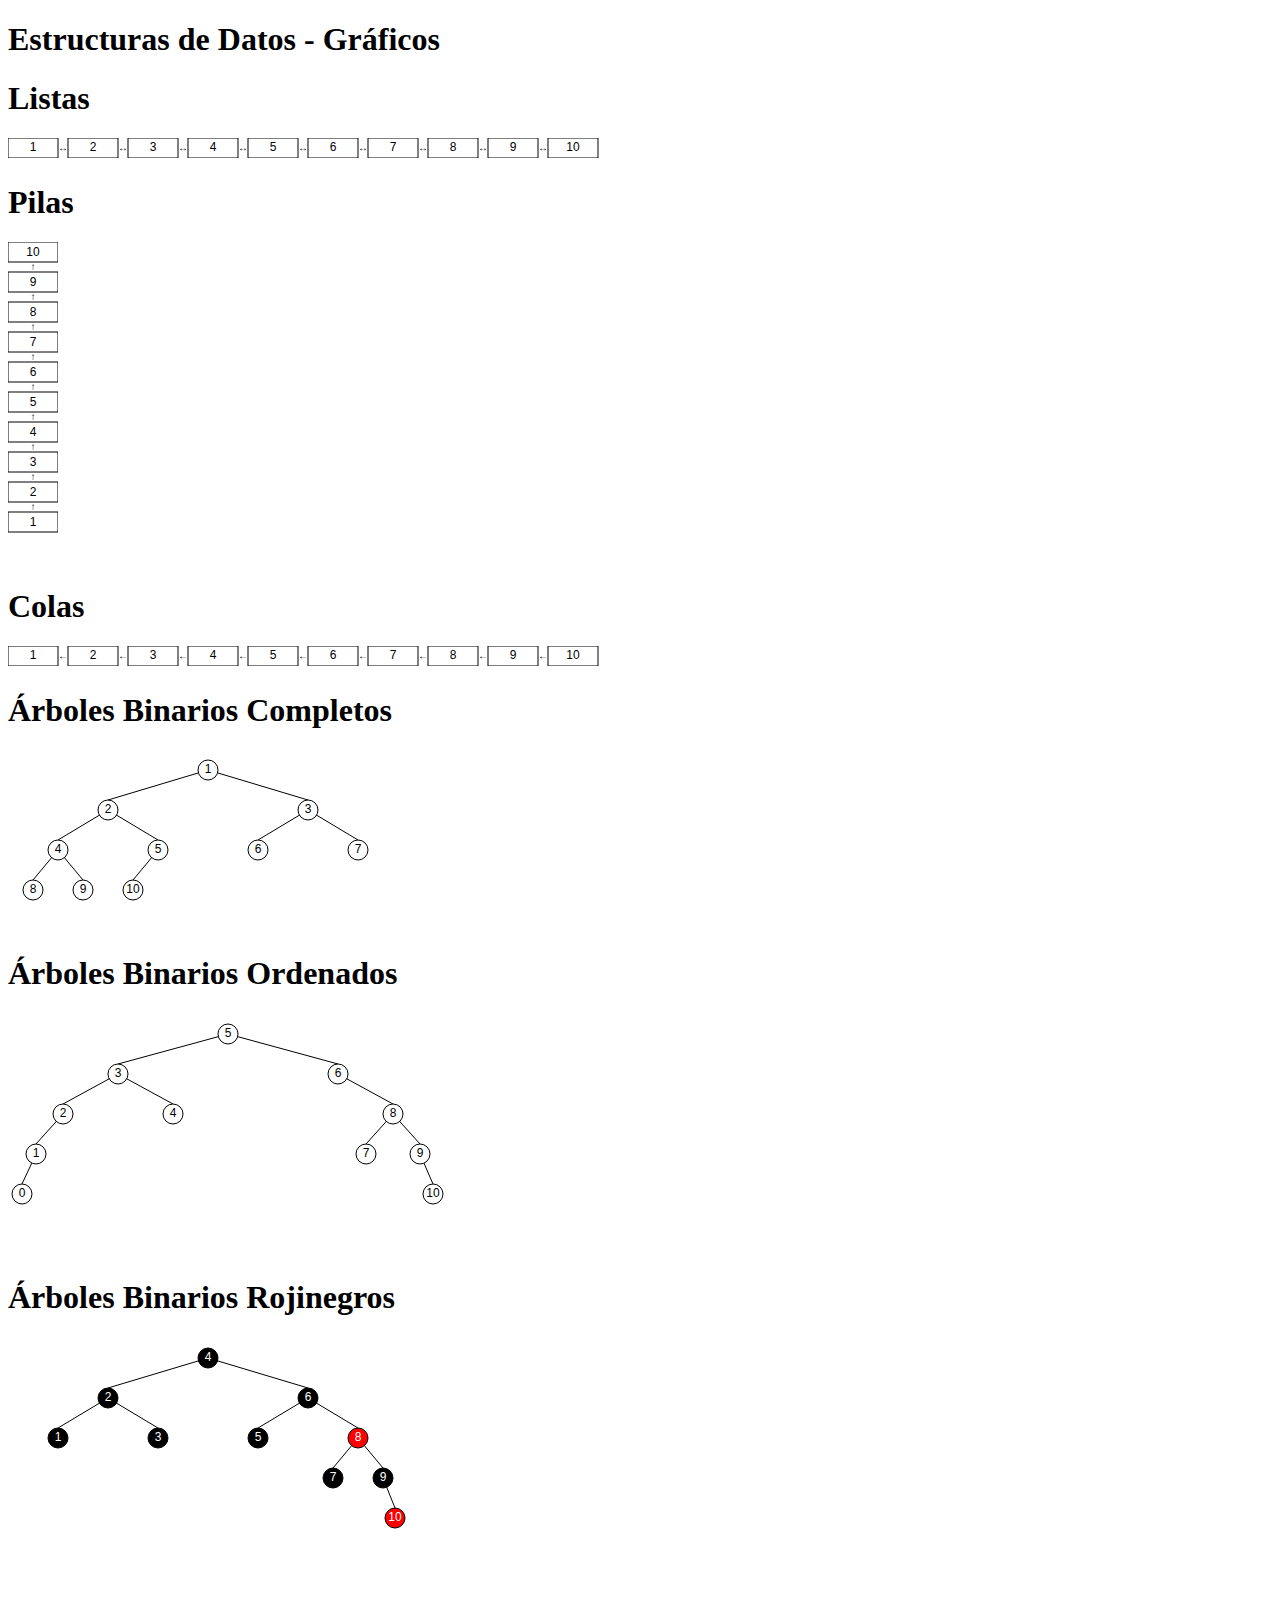
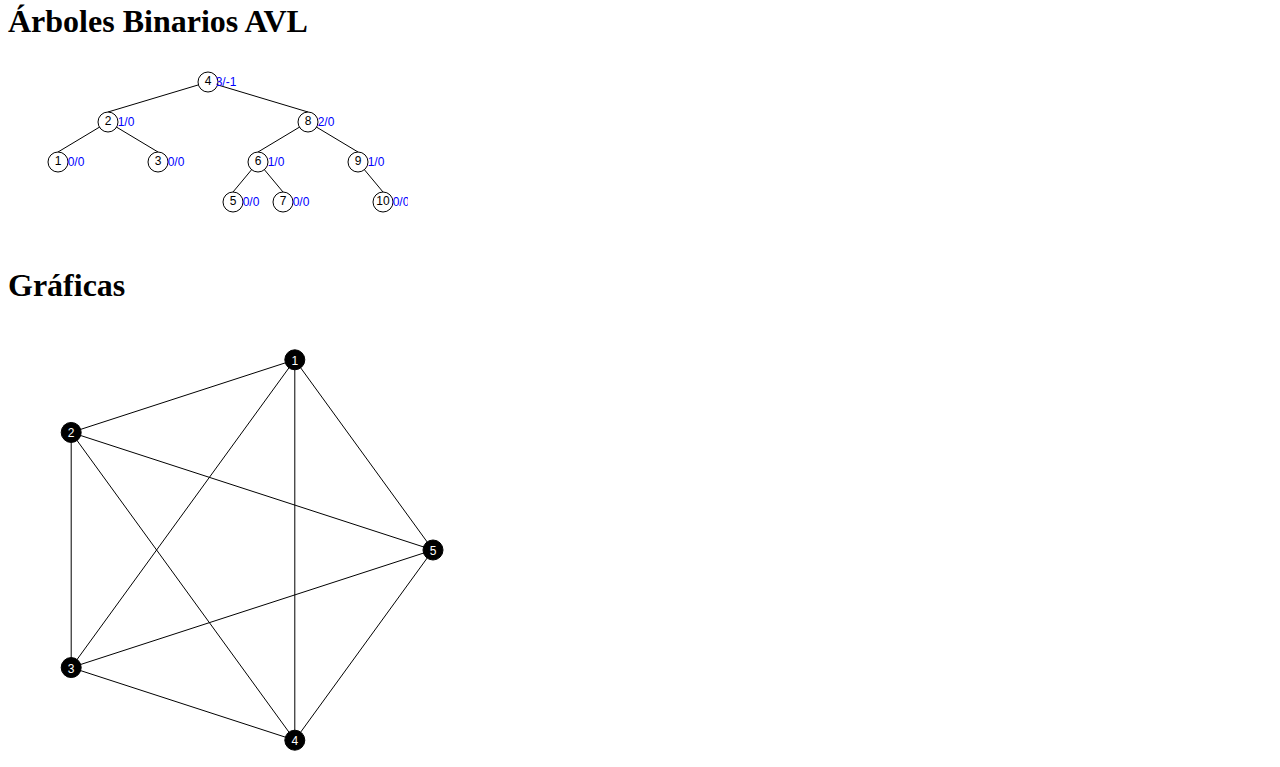
==== edd.html @ 163e1815 "Added edd page" ====
<!DOCTYPE html>
<html>
<head>  
        <meta charset="utf-8">
        <meta http-equiv="X-UA-Compatible" content="IE=edge">
        <meta name="viewport" content="width=device-width, initial-scale=1">
        <link rel="stylesheet" href="assets/css/bootstrap.min.css">
	<title>Estructuras de datos</title>
</head>
<body>
<div class="container">
    <h1>Estructuras de Datos - Gráficos</h1>
    <div class="row">
        <div class="col-sm-4">
            <h1>Listas</h1>
                <svg xmlns= 'http://www.w3.org/2000/svg'
                xmlns:xlink='http://www.w3.org/199/xlink'
                width='599' height='20'>
                <g>
                <rect x='0' y='0' width='50' height='20' stroke='black' fill='white'/>
                <text fill='black' font-family='sans-serif' font-size='10' x='55' y='13' text-anchor='middle'>&#x2194;</text>
                <text font-family='sans-serif' font-size='12' x='25' y='13' text-anchor='middle' fill='black'>1</text>
                <rect x='60' y='0' width='50' height='20' stroke='black' fill='white'/>
                <text fill='black' font-family='sans-serif' font-size='10' x='115' y='13' text-anchor='middle'>&#x2194;</text>
                <text font-family='sans-serif' font-size='12' x='85' y='13' text-anchor='middle' fill='black'>2</text>
                <rect x='120' y='0' width='50' height='20' stroke='black' fill='white'/>
                <text fill='black' font-family='sans-serif' font-size='10' x='175' y='13' text-anchor='middle'>&#x2194;</text>
                <text font-family='sans-serif' font-size='12' x='145' y='13' text-anchor='middle' fill='black'>3</text>
                <rect x='180' y='0' width='50' height='20' stroke='black' fill='white'/>
                <text fill='black' font-family='sans-serif' font-size='10' x='235' y='13' text-anchor='middle'>&#x2194;</text>
                <text font-family='sans-serif' font-size='12' x='205' y='13' text-anchor='middle' fill='black'>4</text>
                <rect x='240' y='0' width='50' height='20' stroke='black' fill='white'/>
                <text fill='black' font-family='sans-serif' font-size='10' x='295' y='13' text-anchor='middle'>&#x2194;</text>
                <text font-family='sans-serif' font-size='12' x='265' y='13' text-anchor='middle' fill='black'>5</text>
                <rect x='300' y='0' width='50' height='20' stroke='black' fill='white'/>
                <text fill='black' font-family='sans-serif' font-size='10' x='355' y='13' text-anchor='middle'>&#x2194;</text>
                <text font-family='sans-serif' font-size='12' x='325' y='13' text-anchor='middle' fill='black'>6</text>
                <rect x='360' y='0' width='50' height='20' stroke='black' fill='white'/>
                <text fill='black' font-family='sans-serif' font-size='10' x='415' y='13' text-anchor='middle'>&#x2194;</text>
                <text font-family='sans-serif' font-size='12' x='385' y='13' text-anchor='middle' fill='black'>7</text>
                <rect x='420' y='0' width='50' height='20' stroke='black' fill='white'/>
                <text fill='black' font-family='sans-serif' font-size='10' x='475' y='13' text-anchor='middle'>&#x2194;</text>
                <text font-family='sans-serif' font-size='12' x='445' y='13' text-anchor='middle' fill='black'>8</text>
                <rect x='480' y='0' width='50' height='20' stroke='black' fill='white'/>
                <text fill='black' font-family='sans-serif' font-size='10' x='535' y='13' text-anchor='middle'>&#x2194;</text>
                <text font-family='sans-serif' font-size='12' x='505' y='13' text-anchor='middle' fill='black'>9</text>
                <rect x='540' y='0' width='50' height='20' stroke='black' fill='white'/>
                <text font-family='sans-serif' font-size='12' x='565' y='13' text-anchor='middle' fill='black'>10</text>
                </g>
            </svg>

        </div>
    </div>
    <div class="row">
        <div class="col-sm-4">
        <h1>Pilas</h1> 
        <svg xmlns= 'http://www.w3.org/2000/svg'
        xmlns:xlink='http://www.w3.org/199/xlink'
        width='50' height='320'>
        <g>
        <rect x='0' y='0' width='50' height='20' stroke='black' fill='white'/>
        <text font-family='sans-serif' font-size='12' x='25' y='14' text-anchor='middle' fill='black'>10</text>
        <text fill='black' font-family='sans-serif' font-size='10' x='25' y='28' text-anchor='middle'>&#x2191;</text>
        <rect x='0' y='30' width='50' height='20' stroke='black' fill='white'/>
        <text font-family='sans-serif' font-size='12' x='25' y='44' text-anchor='middle' fill='black'>9</text>
        <text fill='black' font-family='sans-serif' font-size='10' x='25' y='58' text-anchor='middle'>&#x2191;</text>
        <rect x='0' y='60' width='50' height='20' stroke='black' fill='white'/>
        <text font-family='sans-serif' font-size='12' x='25' y='74' text-anchor='middle' fill='black'>8</text>
        <text fill='black' font-family='sans-serif' font-size='10' x='25' y='88' text-anchor='middle'>&#x2191;</text>
        <rect x='0' y='90' width='50' height='20' stroke='black' fill='white'/>
        <text font-family='sans-serif' font-size='12' x='25' y='104' text-anchor='middle' fill='black'>7</text>
        <text fill='black' font-family='sans-serif' font-size='10' x='25' y='118' text-anchor='middle'>&#x2191;</text>
        <rect x='0' y='120' width='50' height='20' stroke='black' fill='white'/>
        <text font-family='sans-serif' font-size='12' x='25' y='134' text-anchor='middle' fill='black'>6</text>
        <text fill='black' font-family='sans-serif' font-size='10' x='25' y='148' text-anchor='middle'>&#x2191;</text>
        <rect x='0' y='150' width='50' height='20' stroke='black' fill='white'/>
        <text font-family='sans-serif' font-size='12' x='25' y='164' text-anchor='middle' fill='black'>5</text>
        <text fill='black' font-family='sans-serif' font-size='10' x='25' y='178' text-anchor='middle'>&#x2191;</text>
        <rect x='0' y='180' width='50' height='20' stroke='black' fill='white'/>
        <text font-family='sans-serif' font-size='12' x='25' y='194' text-anchor='middle' fill='black'>4</text>
        <text fill='black' font-family='sans-serif' font-size='10' x='25' y='208' text-anchor='middle'>&#x2191;</text>
        <rect x='0' y='210' width='50' height='20' stroke='black' fill='white'/>
        <text font-family='sans-serif' font-size='12' x='25' y='224' text-anchor='middle' fill='black'>3</text>
        <text fill='black' font-family='sans-serif' font-size='10' x='25' y='238' text-anchor='middle'>&#x2191;</text>
        <rect x='0' y='240' width='50' height='20' stroke='black' fill='white'/>
        <text font-family='sans-serif' font-size='12' x='25' y='254' text-anchor='middle' fill='black'>2</text>
        <text fill='black' font-family='sans-serif' font-size='10' x='25' y='268' text-anchor='middle'>&#x2191;</text>
        <rect x='0' y='270' width='50' height='20' stroke='black' fill='white'/>
        <text font-family='sans-serif' font-size='12' x='25' y='284' text-anchor='middle' fill='black'>1</text>
        </g>
    </svg>
    </div>
    <div class="col-sm-4">
        <h1>Colas</h1>
        <svg xmlns= 'http://www.w3.org/2000/svg'
        xmlns:xlink='http://www.w3.org/199/xlink'
        width='650' height='20'>
        <g>
        <rect x='0' y='0' width='50' height='20' stroke='black' fill='white'/>
        <text font-family='sans-serif' font-size='12' x='25' y='13' text-anchor='middle' fill='black'>1</text>
        <text fill='black' font-family='sans-serif' font-size='10' x='55' y='13' text-anchor='middle'>&#x2190;</text>
        <rect x='60' y='0' width='50' height='20' stroke='black' fill='white'/>
        <text font-family='sans-serif' font-size='12' x='85' y='13' text-anchor='middle' fill='black'>2</text>
        <text fill='black' font-family='sans-serif' font-size='10' x='115' y='13' text-anchor='middle'>&#x2190;</text>
        <rect x='120' y='0' width='50' height='20' stroke='black' fill='white'/>
        <text font-family='sans-serif' font-size='12' x='145' y='13' text-anchor='middle' fill='black'>3</text>
        <text fill='black' font-family='sans-serif' font-size='10' x='175' y='13' text-anchor='middle'>&#x2190;</text>
        <rect x='180' y='0' width='50' height='20' stroke='black' fill='white'/>
        <text font-family='sans-serif' font-size='12' x='205' y='13' text-anchor='middle' fill='black'>4</text>
        <text fill='black' font-family='sans-serif' font-size='10' x='235' y='13' text-anchor='middle'>&#x2190;</text>
        <rect x='240' y='0' width='50' height='20' stroke='black' fill='white'/>
        <text font-family='sans-serif' font-size='12' x='265' y='13' text-anchor='middle' fill='black'>5</text>
        <text fill='black' font-family='sans-serif' font-size='10' x='295' y='13' text-anchor='middle'>&#x2190;</text>
        <rect x='300' y='0' width='50' height='20' stroke='black' fill='white'/>
        <text font-family='sans-serif' font-size='12' x='325' y='13' text-anchor='middle' fill='black'>6</text>
        <text fill='black' font-family='sans-serif' font-size='10' x='355' y='13' text-anchor='middle'>&#x2190;</text>
        <rect x='360' y='0' width='50' height='20' stroke='black' fill='white'/>
        <text font-family='sans-serif' font-size='12' x='385' y='13' text-anchor='middle' fill='black'>7</text>
        <text fill='black' font-family='sans-serif' font-size='10' x='415' y='13' text-anchor='middle'>&#x2190;</text>
        <rect x='420' y='0' width='50' height='20' stroke='black' fill='white'/>
        <text font-family='sans-serif' font-size='12' x='445' y='13' text-anchor='middle' fill='black'>8</text>
        <text fill='black' font-family='sans-serif' font-size='10' x='475' y='13' text-anchor='middle'>&#x2190;</text>
        <rect x='480' y='0' width='50' height='20' stroke='black' fill='white'/>
        <text font-family='sans-serif' font-size='12' x='505' y='13' text-anchor='middle' fill='black'>9</text>
        <text fill='black' font-family='sans-serif' font-size='10' x='535' y='13' text-anchor='middle'>&#x2190;</text>
        <rect x='540' y='0' width='50' height='20' stroke='black' fill='white'/>
        <text font-family='sans-serif' font-size='12' x='565' y='13' text-anchor='middle' fill='black'>10</text>
        </g>
    </svg>
    </div>
    </div>
    <div class="row">
        <div class="col-sm-4">
        <h1>Árboles Binarios Completos</h1>
            <svg xmlns= 'http://www.w3.org/2000/svg'
            xmlns:xlink='http://www.w3.org/199/xlink'
            width='400' height='180'>
            <g>
            <line x1='200' y1='20' x2='100' y2='50' stroke='black'/>
            <line x1='100' y1='60' x2='50' y2='90' stroke='black'/>
            <line x1='50' y1='100' x2='25' y2='130' stroke='black'/>
            <line x1='50' y1='100' x2='75' y2='130' stroke='black'/>
            <line x1='100' y1='60' x2='150' y2='90' stroke='black'/>
            <line x1='150' y1='100' x2='125' y2='130' stroke='black'/>
            <line x1='200' y1='20' x2='300' y2='50' stroke='black'/>
            <line x1='300' y1='60' x2='250' y2='90' stroke='black'/>
            <line x1='300' y1='60' x2='350' y2='90' stroke='black'/>
            <circle cx='200' cy='20' r='10' stroke='black' fill='white' />
            <text font-family='sans-serif' font-size='12' x='200' y='23' text-anchor='middle' fill='black'>1</text>
            <circle cx='100' cy='60' r='10' stroke='black' fill='white' />
            <text font-family='sans-serif' font-size='12' x='100' y='63' text-anchor='middle' fill='black'>2</text>
            <circle cx='50' cy='100' r='10' stroke='black' fill='white' />
            <text font-family='sans-serif' font-size='12' x='50' y='103' text-anchor='middle' fill='black'>4</text>
            <circle cx='25' cy='140' r='10' stroke='black' fill='white' />
            <text font-family='sans-serif' font-size='12' x='25' y='143' text-anchor='middle' fill='black'>8</text>
            <circle cx='75' cy='140' r='10' stroke='black' fill='white' />
            <text font-family='sans-serif' font-size='12' x='75' y='143' text-anchor='middle' fill='black'>9</text>
            <circle cx='150' cy='100' r='10' stroke='black' fill='white' />
            <text font-family='sans-serif' font-size='12' x='150' y='103' text-anchor='middle' fill='black'>5</text>
            <circle cx='125' cy='140' r='10' stroke='black' fill='white' />
            <text font-family='sans-serif' font-size='12' x='125' y='143' text-anchor='middle' fill='black'>10</text>
            <circle cx='300' cy='60' r='10' stroke='black' fill='white' />
            <text font-family='sans-serif' font-size='12' x='300' y='63' text-anchor='middle' fill='black'>3</text>
            <circle cx='250' cy='100' r='10' stroke='black' fill='white' />
            <text font-family='sans-serif' font-size='12' x='250' y='103' text-anchor='middle' fill='black'>6</text>
            <circle cx='350' cy='100' r='10' stroke='black' fill='white' />
            <text font-family='sans-serif' font-size='12' x='350' y='103' text-anchor='middle' fill='black'>7</text>
            </g>
        </svg>
    </div>
    <div class="col-sm-4">
        <h1>Árboles Binarios Ordenados</h1>
            <svg xmlns= 'http://www.w3.org/2000/svg'
            xmlns:xlink='http://www.w3.org/199/xlink'
            width='440' height='240'>
            <g>
            <line x1='220' y1='20' x2='110' y2='50' stroke='black'/>
            <line x1='110' y1='60' x2='55' y2='90' stroke='black'/>
            <line x1='55' y1='100' x2='28' y2='130' stroke='black'/>
            <line x1='28' y1='140' x2='14' y2='170' stroke='black'/>
            <line x1='110' y1='60' x2='165' y2='90' stroke='black'/>
            <line x1='220' y1='20' x2='330' y2='50' stroke='black'/>
            <line x1='330' y1='60' x2='385' y2='90' stroke='black'/>
            <line x1='385' y1='100' x2='358' y2='130' stroke='black'/>
            <line x1='385' y1='100' x2='412' y2='130' stroke='black'/>
            <line x1='412' y1='140' x2='425' y2='170' stroke='black'/>
            <circle cx='220' cy='20' r='10' stroke='black' fill='white' />
            <text font-family='sans-serif' font-size='12' x='220' y='23' text-anchor='middle' fill='black'>5</text>
            <circle cx='110' cy='60' r='10' stroke='black' fill='white' />
            <text font-family='sans-serif' font-size='12' x='110' y='63' text-anchor='middle' fill='black'>3</text>
            <circle cx='55' cy='100' r='10' stroke='black' fill='white' />
            <text font-family='sans-serif' font-size='12' x='55' y='103' text-anchor='middle' fill='black'>2</text>
            <circle cx='28' cy='140' r='10' stroke='black' fill='white' />
            <text font-family='sans-serif' font-size='12' x='28' y='143' text-anchor='middle' fill='black'>1</text>
            <circle cx='14' cy='180' r='10' stroke='black' fill='white' />
            <text font-family='sans-serif' font-size='12' x='14' y='183' text-anchor='middle' fill='black'>0</text>
            <circle cx='165' cy='100' r='10' stroke='black' fill='white' />
            <text font-family='sans-serif' font-size='12' x='165' y='103' text-anchor='middle' fill='black'>4</text>
            <circle cx='330' cy='60' r='10' stroke='black' fill='white' />
            <text font-family='sans-serif' font-size='12' x='330' y='63' text-anchor='middle' fill='black'>6</text>
            <circle cx='385' cy='100' r='10' stroke='black' fill='white' />
            <text font-family='sans-serif' font-size='12' x='385' y='103' text-anchor='middle' fill='black'>8</text>
            <circle cx='358' cy='140' r='10' stroke='black' fill='white' />
            <text font-family='sans-serif' font-size='12' x='358' y='143' text-anchor='middle' fill='black'>7</text>
            <circle cx='412' cy='140' r='10' stroke='black' fill='white' />
            <text font-family='sans-serif' font-size='12' x='412' y='143' text-anchor='middle' fill='black'>9</text>
            <circle cx='425' cy='180' r='10' stroke='black' fill='white' />
            <text font-family='sans-serif' font-size='12' x='425' y='183' text-anchor='middle' fill='black'>10</text>
            </g>
        </svg>
    </div>
    <div class="col-sm-4">
        <h1>Árboles Binarios Rojinegros</h1>
            <svg xmlns= 'http://www.w3.org/2000/svg'
            xmlns:xlink='http://www.w3.org/199/xlink'
            width='400' height='240'>
            <g>
            <line x1='200' y1='20' x2='100' y2='50' stroke='black'/>
            <line x1='100' y1='60' x2='50' y2='90' stroke='black'/>
            <line x1='100' y1='60' x2='150' y2='90' stroke='black'/>
            <line x1='200' y1='20' x2='300' y2='50' stroke='black'/>
            <line x1='300' y1='60' x2='250' y2='90' stroke='black'/>
            <line x1='300' y1='60' x2='350' y2='90' stroke='black'/>
            <line x1='350' y1='100' x2='325' y2='130' stroke='black'/>
            <line x1='350' y1='100' x2='375' y2='130' stroke='black'/>
            <line x1='375' y1='140' x2='387' y2='170' stroke='black'/>
            <circle cx='200' cy='20' r='10' stroke='black' fill='black' />
            <text font-family='sans-serif' font-size='12' x='200' y='23' text-anchor='middle' fill='white'>4</text>
            <circle cx='100' cy='60' r='10' stroke='black' fill='black' />
            <text font-family='sans-serif' font-size='12' x='100' y='63' text-anchor='middle' fill='white'>2</text>
            <circle cx='50' cy='100' r='10' stroke='black' fill='black' />
            <text font-family='sans-serif' font-size='12' x='50' y='103' text-anchor='middle' fill='white'>1</text>
            <circle cx='150' cy='100' r='10' stroke='black' fill='black' />
            <text font-family='sans-serif' font-size='12' x='150' y='103' text-anchor='middle' fill='white'>3</text>
            <circle cx='300' cy='60' r='10' stroke='black' fill='black' />
            <text font-family='sans-serif' font-size='12' x='300' y='63' text-anchor='middle' fill='white'>6</text>
            <circle cx='250' cy='100' r='10' stroke='black' fill='black' />
            <text font-family='sans-serif' font-size='12' x='250' y='103' text-anchor='middle' fill='white'>5</text>
            <circle cx='350' cy='100' r='10' stroke='black' fill='red' />
            <text font-family='sans-serif' font-size='12' x='350' y='103' text-anchor='middle' fill='white'>8</text>
            <circle cx='325' cy='140' r='10' stroke='black' fill='black' />
            <text font-family='sans-serif' font-size='12' x='325' y='143' text-anchor='middle' fill='white'>7</text>
            <circle cx='375' cy='140' r='10' stroke='black' fill='black' />
            <text font-family='sans-serif' font-size='12' x='375' y='143' text-anchor='middle' fill='white'>9</text>
            <circle cx='387' cy='180' r='10' stroke='black' fill='red' />
            <text font-family='sans-serif' font-size='12' x='387' y='183' text-anchor='middle' fill='white'>10</text>
            </g>
        </svg>
    </div>
    </div>
    <div class="row">
        <h1>Árboles Binarios AVL</h1>
        <svg xmlns= 'http://www.w3.org/2000/svg'
            xmlns:xlink='http://www.w3.org/199/xlink'
            width='400' height='180'>
            <g>
            <line x1='200' y1='20' x2='100' y2='50' stroke='black'/>
            <line x1='100' y1='60' x2='50' y2='90' stroke='black'/>
            <line x1='100' y1='60' x2='150' y2='90' stroke='black'/>
            <line x1='200' y1='20' x2='300' y2='50' stroke='black'/>
            <line x1='300' y1='60' x2='250' y2='90' stroke='black'/>
            <line x1='250' y1='100' x2='225' y2='130' stroke='black'/>
            <line x1='250' y1='100' x2='275' y2='130' stroke='black'/>
            <line x1='300' y1='60' x2='350' y2='90' stroke='black'/>
            <line x1='350' y1='100' x2='375' y2='130' stroke='black'/>
            <circle cx='200' cy='20' r='10' stroke='black' fill='white' />
            <text font-family='sans-serif' font-size='12' x='200' y='23' text-anchor='middle' fill='black'>4</text>
            <text font-family='sans-serif' font-size='12' x='218' y='24' text-anchor='middle' fill='#0000ff'>3/-1</text>
            <circle cx='100' cy='60' r='10' stroke='black' fill='white' />
            <text font-family='sans-serif' font-size='12' x='100' y='63' text-anchor='middle' fill='black'>2</text>
            <text font-family='sans-serif' font-size='12' x='118' y='64' text-anchor='middle' fill='#0000ff'>1/0</text>
            <circle cx='50' cy='100' r='10' stroke='black' fill='white' />
            <text font-family='sans-serif' font-size='12' x='50' y='103' text-anchor='middle' fill='black'>1</text>
            <text font-family='sans-serif' font-size='12' x='68' y='104' text-anchor='middle' fill='#0000ff'>0/0</text>
            <circle cx='150' cy='100' r='10' stroke='black' fill='white' />
            <text font-family='sans-serif' font-size='12' x='150' y='103' text-anchor='middle' fill='black'>3</text>
            <text font-family='sans-serif' font-size='12' x='168' y='104' text-anchor='middle' fill='#0000ff'>0/0</text>
            <circle cx='300' cy='60' r='10' stroke='black' fill='white' />
            <text font-family='sans-serif' font-size='12' x='300' y='63' text-anchor='middle' fill='black'>8</text>
            <text font-family='sans-serif' font-size='12' x='318' y='64' text-anchor='middle' fill='#0000ff'>2/0</text>
            <circle cx='250' cy='100' r='10' stroke='black' fill='white' />
            <text font-family='sans-serif' font-size='12' x='250' y='103' text-anchor='middle' fill='black'>6</text>
            <text font-family='sans-serif' font-size='12' x='268' y='104' text-anchor='middle' fill='#0000ff'>1/0</text>
            <circle cx='225' cy='140' r='10' stroke='black' fill='white' />
            <text font-family='sans-serif' font-size='12' x='225' y='143' text-anchor='middle' fill='black'>5</text>
            <text font-family='sans-serif' font-size='12' x='243' y='144' text-anchor='middle' fill='#0000ff'>0/0</text>
            <circle cx='275' cy='140' r='10' stroke='black' fill='white' />
            <text font-family='sans-serif' font-size='12' x='275' y='143' text-anchor='middle' fill='black'>7</text>
            <text font-family='sans-serif' font-size='12' x='293' y='144' text-anchor='middle' fill='#0000ff'>0/0</text>
            <circle cx='350' cy='100' r='10' stroke='black' fill='white' />
            <text font-family='sans-serif' font-size='12' x='350' y='103' text-anchor='middle' fill='black'>9</text>
            <text font-family='sans-serif' font-size='12' x='368' y='104' text-anchor='middle' fill='#0000ff'>1/0</text>
            <circle cx='375' cy='140' r='10' stroke='black' fill='white' />
            <text font-family='sans-serif' font-size='12' x='375' y='143' text-anchor='middle' fill='black'>10</text>
            <text font-family='sans-serif' font-size='12' x='393' y='144' text-anchor='middle' fill='#0000ff'>0/0</text>
            </g>
        </svg>
    </div>
    <div class="row">
        <h1>Gráficas</h1>
        <svg xmlns= 'http://www.w3.org/2000/svg'
            xmlns:xlink='http://www.w3.org/199/xlink'
            width='440.000000' height='430.000000'>
            <g>
            <line x1='286.803399' y1='34.788697' x2='63.196601' y2='107.442950' stroke='black' stroke-width='1'/>
            <line x1='286.803399' y1='34.788697' x2='63.196601' y2='342.557050' stroke='black' stroke-width='1'/>
            <line x1='286.803399' y1='34.788697' x2='286.803399' y2='415.211303' stroke='black' stroke-width='1'/>
            <line x1='286.803399' y1='34.788697' x2='425.000000' y2='225.000000' stroke='black' stroke-width='1'/>
            <circle cx='286.803399' cy='34.788697' r='10' stroke='black' fill='black' />
            <text font-family='sans-serif' font-size='12' x='286.803399' y='39.788697' text-anchor='middle' fill='white'>1</text>
            <line x1='63.196601' y1='107.442950' x2='63.196601' y2='342.557050' stroke='black' stroke-width='1'/>
            <line x1='63.196601' y1='107.442950' x2='286.803399' y2='415.211303' stroke='black' stroke-width='1'/>
            <line x1='63.196601' y1='107.442950' x2='425.000000' y2='225.000000' stroke='black' stroke-width='1'/>
            <circle cx='63.196601' cy='107.442950' r='10' stroke='black' fill='black' />
            <text font-family='sans-serif' font-size='12' x='63.196601' y='112.442950' text-anchor='middle' fill='white'>2</text>
            <line x1='63.196601' y1='342.557050' x2='286.803399' y2='415.211303' stroke='black' stroke-width='1'/>
            <line x1='63.196601' y1='342.557050' x2='425.000000' y2='225.000000' stroke='black' stroke-width='1'/>
            <circle cx='63.196601' cy='342.557050' r='10' stroke='black' fill='black' />
            <text font-family='sans-serif' font-size='12' x='63.196601' y='347.557050' text-anchor='middle' fill='white'>3</text>
            <line x1='286.803399' y1='415.211303' x2='425.000000' y2='225.000000' stroke='black' stroke-width='1'/>
            <circle cx='286.803399' cy='415.211303' r='10' stroke='black' fill='black' />
            <text font-family='sans-serif' font-size='12' x='286.803399' y='420.211303' text-anchor='middle' fill='white'>4</text>
            <circle cx='425.000000' cy='225.000000' r='10' stroke='black' fill='black' />
            <text font-family='sans-serif' font-size='12' x='425.000000' y='230.000000' text-anchor='middle' fill='white'>5</text>
            </g>
        </svg>
    </div>
</div>
<!-- jQuery (necessary for Bootstrap's JavaScript plugins) -->
    <script src="https://ajax.googleapis.com/ajax/libs/jquery/1.12.4/jquery.min.js"></script>
    <!-- Include all compiled plugins (below), or include individual files as needed -->
    <script src="assets/js/bootstrap.min.js"></script>
</body>
</html>
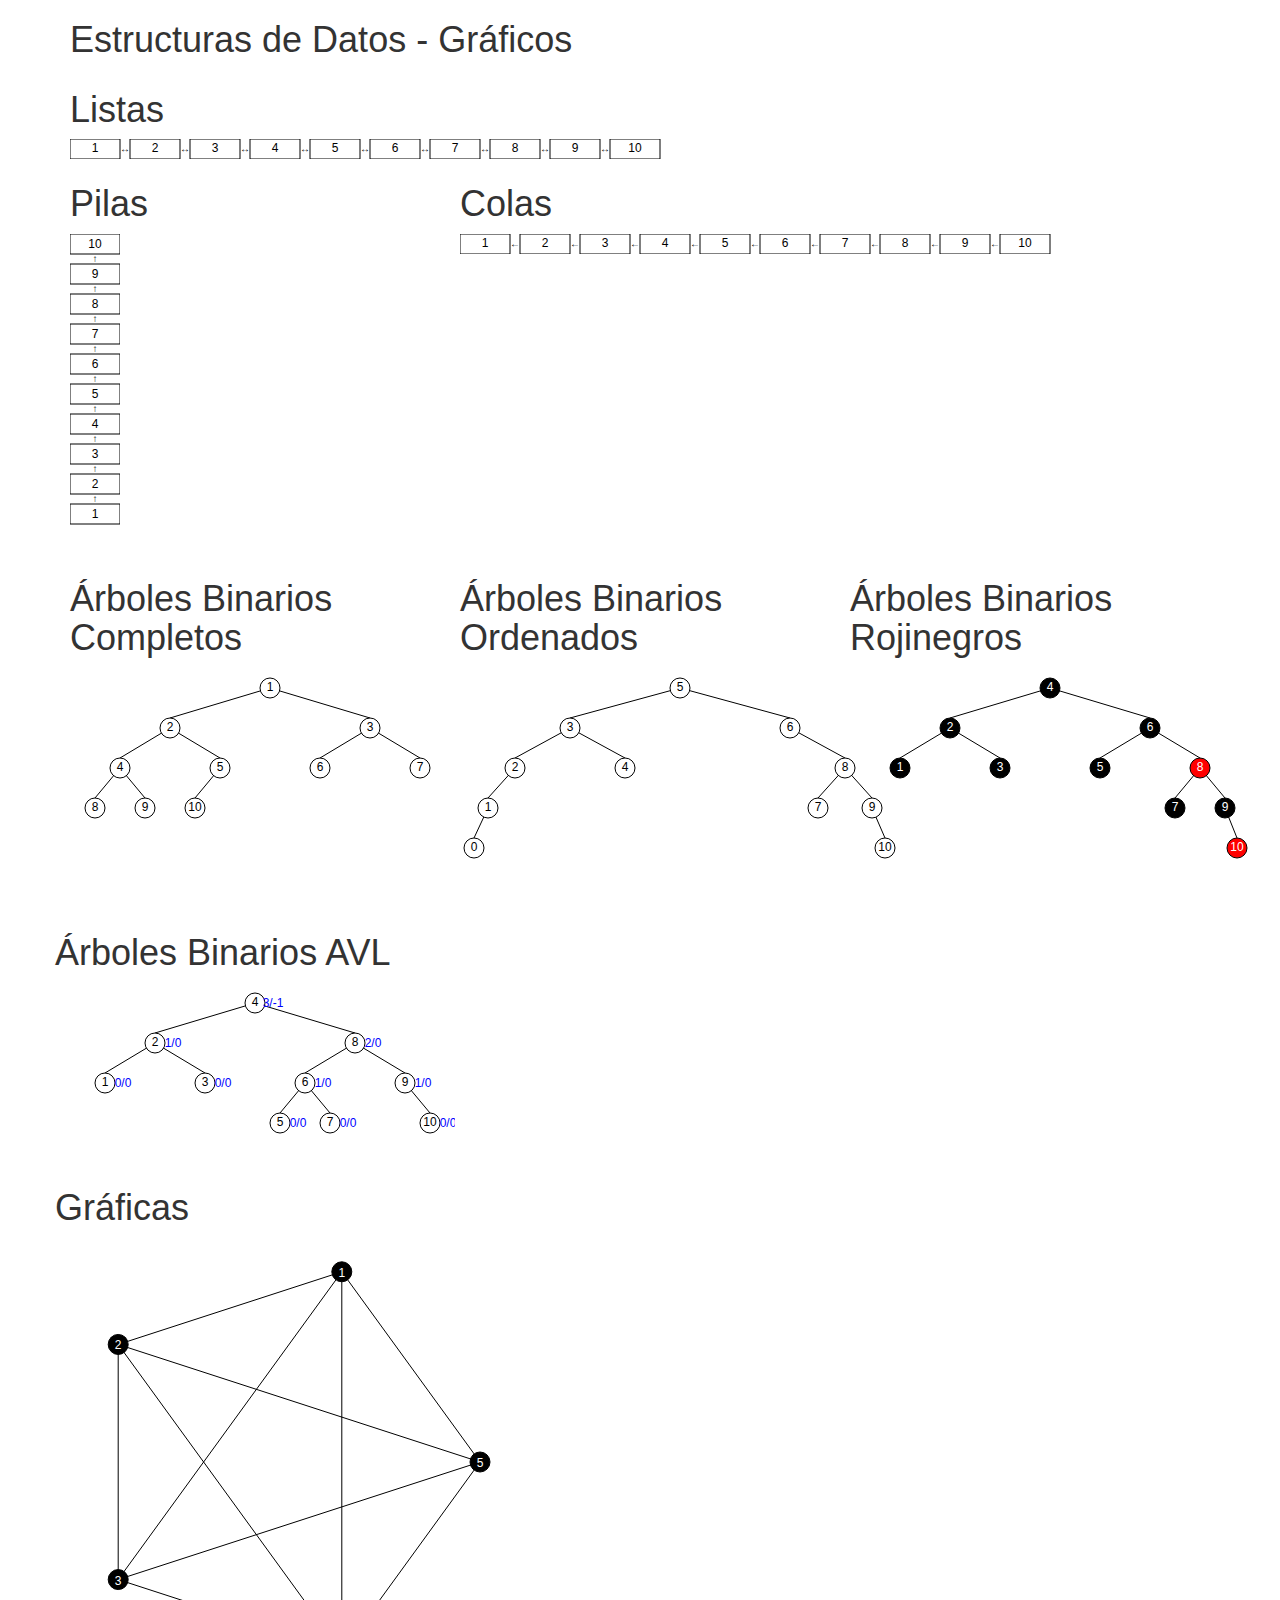
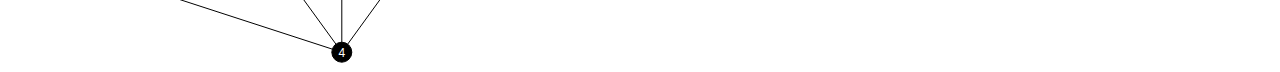
==== commit eeba8232: "Added edd correct to the page" ====
--- a/edd.html
+++ b/edd.html
@@ -4,7 +4,7 @@
         <meta charset="utf-8">
         <meta http-equiv="X-UA-Compatible" content="IE=edge">
         <meta name="viewport" content="width=device-width, initial-scale=1">
-        <link rel="stylesheet" href="assets/css/bootstrap.min.css">
+        <link rel="stylesheet" href="resources/css/bootstrap.min.css">
 	<title>Estructuras de datos</title>
 </head>
 <body>
@@ -329,6 +329,6 @@
 <!-- jQuery (necessary for Bootstrap's JavaScript plugins) -->
     <script src="https://ajax.googleapis.com/ajax/libs/jquery/1.12.4/jquery.min.js"></script>
     <!-- Include all compiled plugins (below), or include individual files as needed -->
-    <script src="assets/js/bootstrap.min.js"></script>
+    <script src="resources/js/bootstrap.min.js"></script>
 </body>
 </html>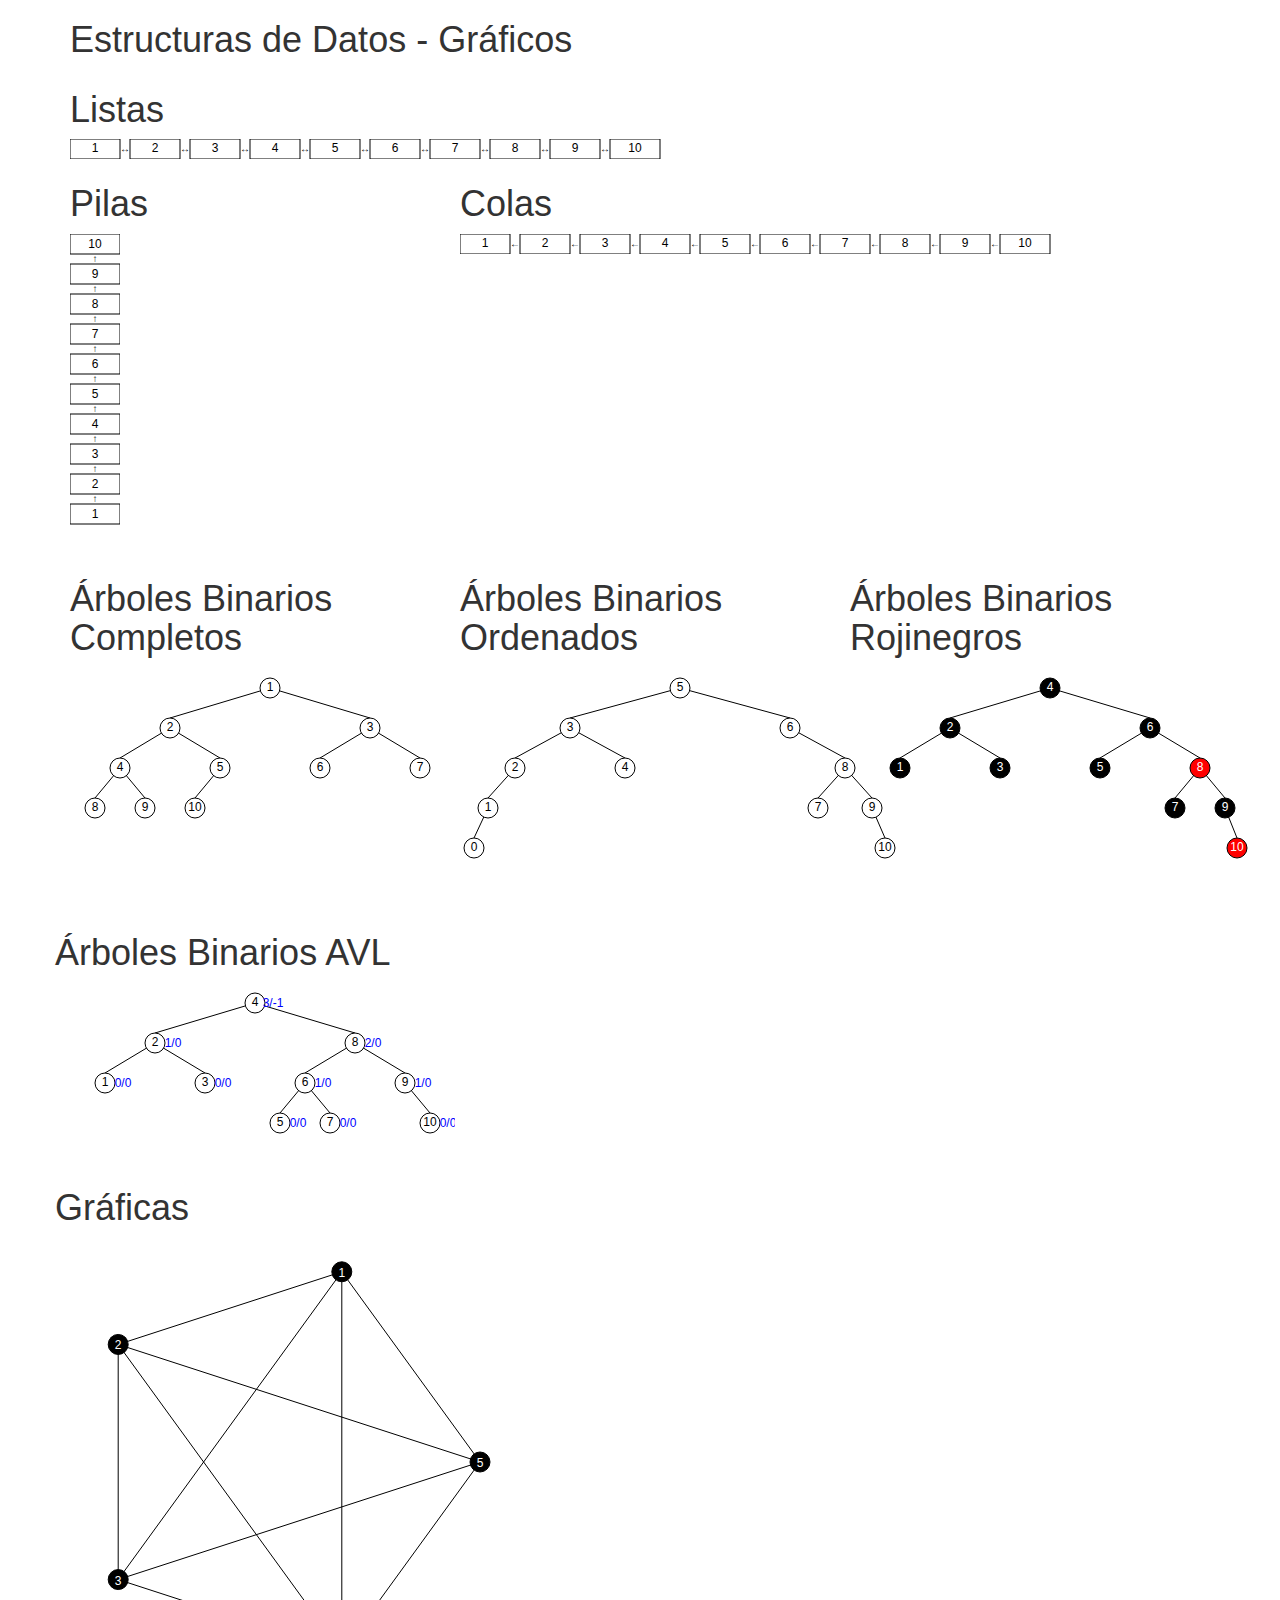
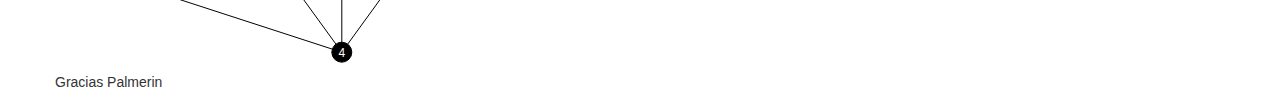
==== commit 2ebc59aa: "Thanks Palmi" ====
--- a/edd.html
+++ b/edd.html
@@ -324,6 +324,7 @@
             <text font-family='sans-serif' font-size='12' x='425.000000' y='230.000000' text-anchor='middle' fill='white'>5</text>
             </g>
         </svg>
+        <p>Gracias Palmerin</p>
     </div>
 </div>
 <!-- jQuery (necessary for Bootstrap's JavaScript plugins) -->
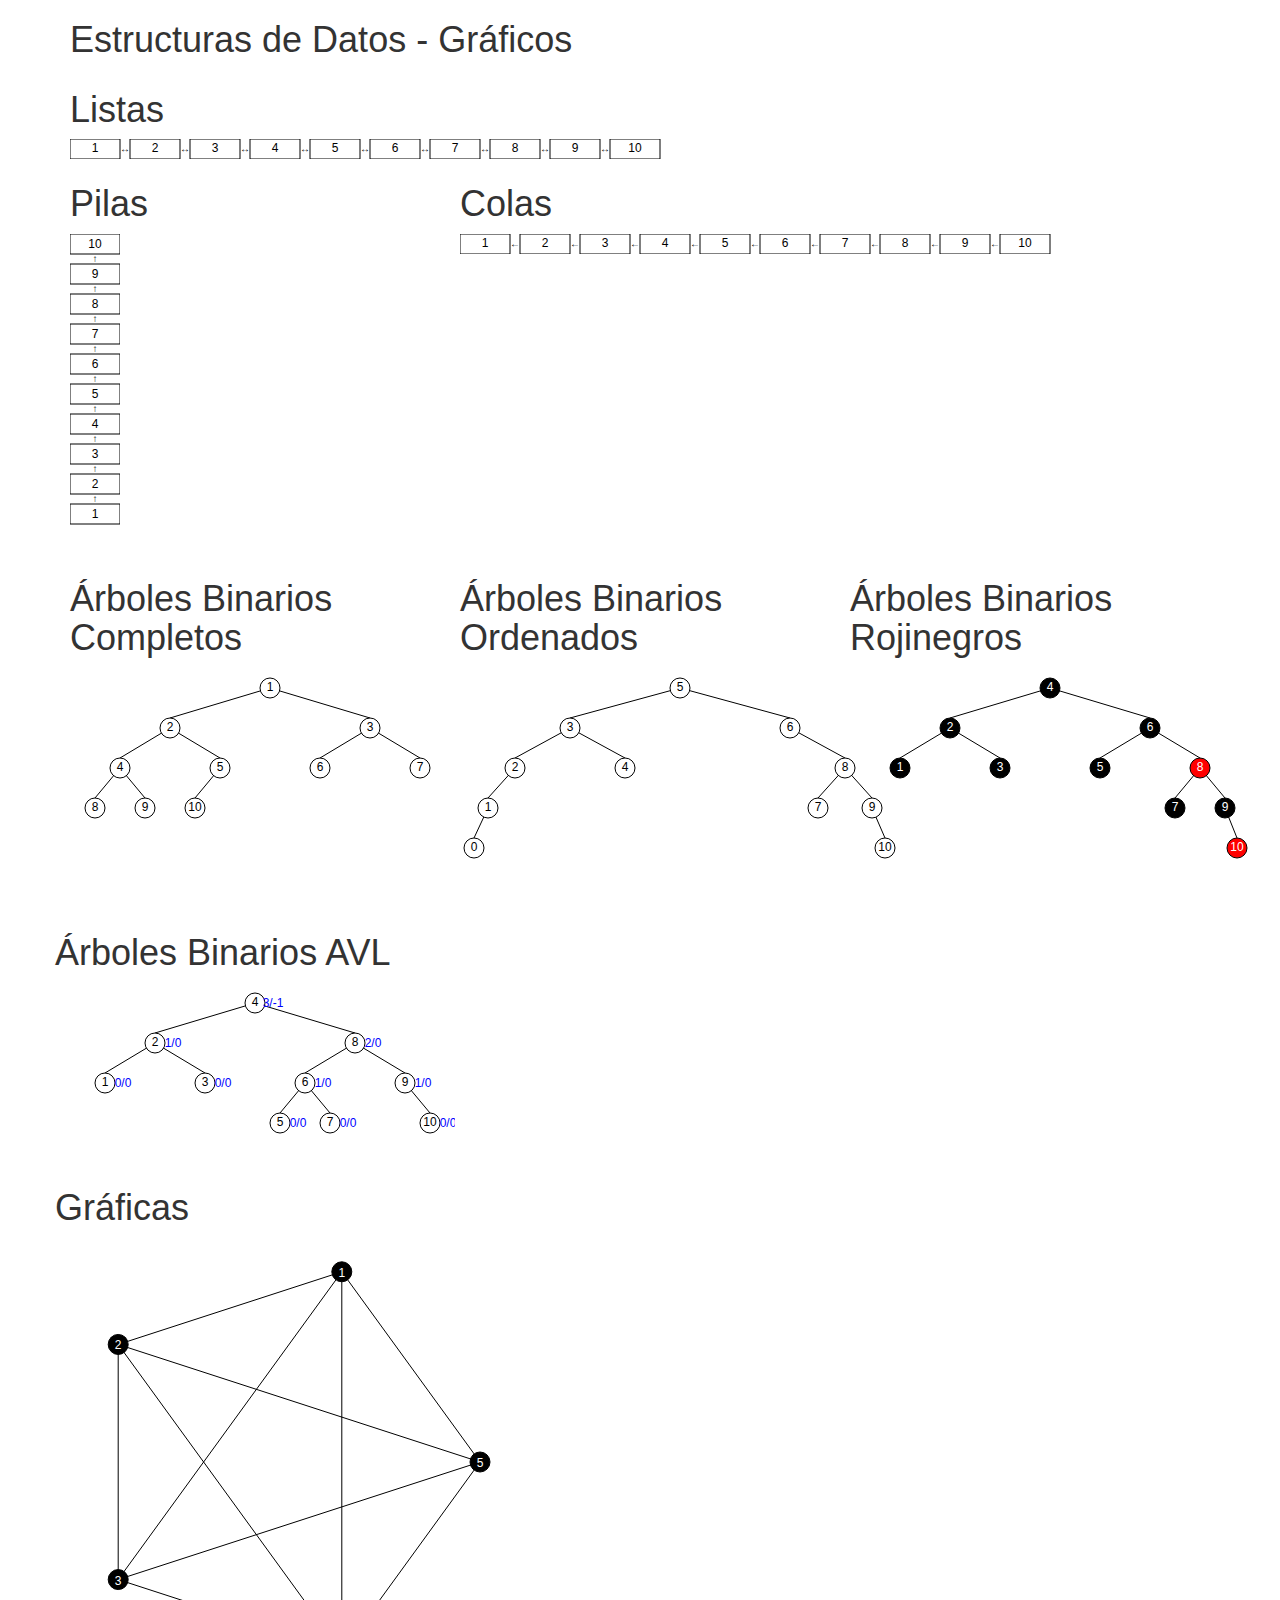
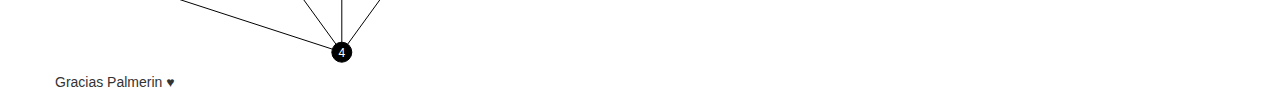
==== commit d69b39b4: "Thanks Palmi<3" ====
--- a/edd.html
+++ b/edd.html
@@ -324,7 +324,7 @@
             <text font-family='sans-serif' font-size='12' x='425.000000' y='230.000000' text-anchor='middle' fill='white'>5</text>
             </g>
         </svg>
-        <p>Gracias Palmerin</p>
+        <p>Gracias Palmerin &hearts;</p>
     </div>
 </div>
 <!-- jQuery (necessary for Bootstrap's JavaScript plugins) -->
